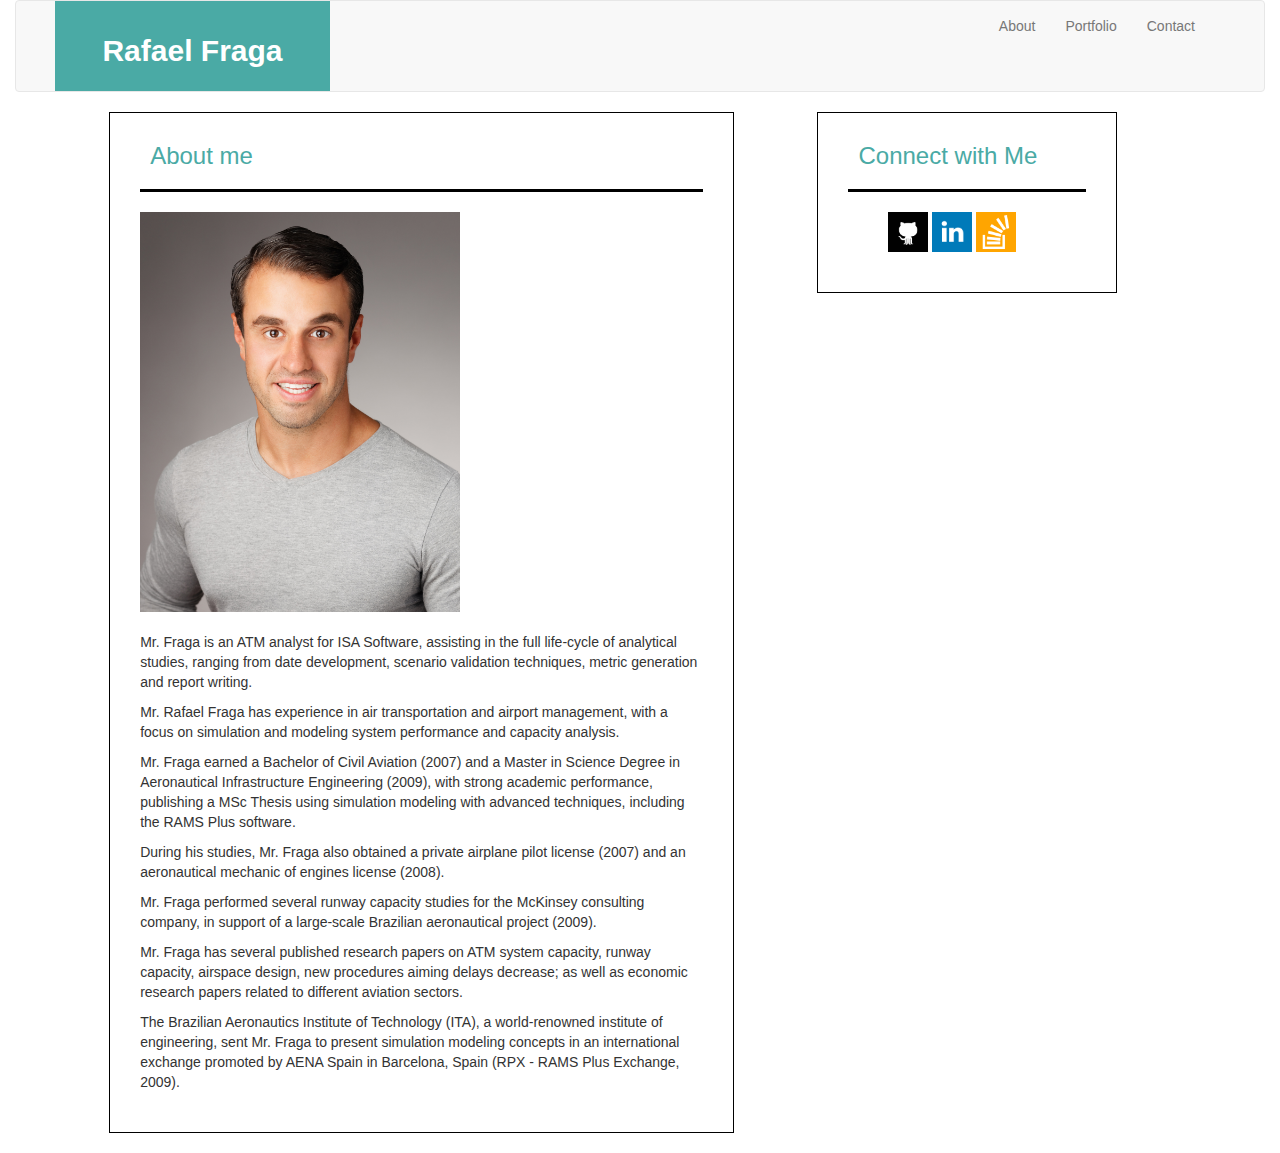
==== index.html @ 48d2d0a5 "first commit" ====
<!DOCTYPE html>
<html>
<head>
	<meta charset="utf-8" />
	<meta http-equiv="X-UA-Compatible" content="IE=edge">
	<title>Rafael Fraga</title>
	<meta name="viewport" content="width=device-width, initial-scale=1">
	<link href="http://maxcdn.bootstrapcdn.com/bootstrap/3.3.0/css/bootstrap.min.css" rel="stylesheet" id="bootstrap-css">
	<link rel="stylesheet" type="text/css" media="screen" href="style.css" />
<script src="http://maxcdn.bootstrapcdn.com/bootstrap/3.3.0/js/bootstrap.min.js"></script>
<script src="http://code.jquery.com/jquery-1.11.1.min.js"></script>
</head>
<body>
<div class="container-fluid">
    <nav class="navbar navbar-default">
      <div class="container">

        <div class="navbar-header">
          <button type="button" class="navbar-toggle collapsed" data-toggle="collapse" data-target="#navbar-collapse-1">
            <span class="sr-only">Toggle navigation</span>
            <span class="icon-bar"></span>
            <span class="icon-bar"></span>
            <span class="icon-bar"></span>
          </button>
					<a class="navbar-brand" href="index.html" id="logo">Rafael Fraga</a>
        </div>
        <div class="collapse navbar-collapse" id="navbar-collapse-1">
          <ul class="nav navbar-nav navbar-right">
            <li><a href="index.html">About</a></li>
            <li><a href="portfolio.html">Portfolio</a></li>
						<li><a href="contact.html">Contact</a></li>
          </ul>
          <ul class="collapse nav navbar-nav nav-collapse" id="nav-collapse1">
            <li><a href="index.html">About</a></li>
            <li><a href="portfolio.html">Portfolio</a></li>
						<li><a href="contact.html">Contact</a></li>
          </ul>
        </div>
      </div>
		</nav>
	</div>


		<div class="row">
				<div class="col-sm-1">
						<div class="card">
							<div class="card-block">
							</div>
						</div>
					</div>
			<div class="col-sm-6">
				<div class="card">
				
				
					<div id="border">
				
				
						<div class="card-block">
								<section id="main-header">
					<h3 class="card-title">About me</h3></section><br>
					<img class="card-img-top" src="images/bio-image.jpg" style="width: 32rem;" class="rounded" alt="Rafael Fraga"><br>
					<br><p class="card-text">Mr. Fraga is an ATM analyst for ISA Software, assisting in the full life-cycle of analytical
						studies, ranging from date development, scenario validation techniques, metric generation and
						report writing. </p>
					<p>Mr. Rafael Fraga has experience in air transportation and airport management, with a focus on
						simulation and modeling system performance and capacity analysis.</p>
					<p>Mr. Fraga earned a Bachelor of Civil Aviation (2007) and a Master in Science Degree in
						Aeronautical Infrastructure Engineering (2009), with strong academic performance, publishing a
						MSc Thesis using simulation modeling with advanced techniques, including the RAMS Plus
						software.</p>
					<p>During his studies, Mr. Fraga also obtained a private airplane pilot license (2007) and an
						aeronautical mechanic of engines license (2008).</p>
					<p>Mr. Fraga performed several runway capacity studies for the McKinsey consulting company, in
						support of a large-scale Brazilian aeronautical project (2009).</p>
					<p>Mr. Fraga has several published research papers on ATM system capacity, runway capacity,
						airspace design, new procedures aiming delays decrease; as well as economic research papers
						related to different aviation sectors.</p>
					<p>The Brazilian Aeronautics Institute of Technology (ITA), a world-renowned institute of
						engineering, sent Mr. Fraga to present simulation modeling concepts in an international
						exchange promoted by AENA Spain in Barcelona, Spain (RPX - RAMS Plus Exchange, 2009).</p>

				
					</div>

				</div>


				</div>
			</div>
			
			<div class="col-sm-4">
				<div class="card">
						<div id="border2">
								<div class="card-block">
										<section id="main-header">
							<h3 class="card-title">Connect with Me</h3></section><br>
									</section>

									<ul>
										<li><a href="http://www.github.com"><img id="side-image" src="images/Github-Icon.png" style="width: 4rem;" alt="Github-Icon"/></a></li>
										<li><a href="http://www.linkedin.com"><img id="side-image" src="images/LinkedIn-Icon.png" style="width: 4rem;" alt="LinkedIN-Icon"/></a></li>
										<li><a href="http://www.stackoverflow.com"><img id="side-image" src="images/StackOverflow-Icon.png" style="width: 4rem;" alt="StackOverflow-Icon"/></a></li>
									</ul>
								</div>
								</div>
					</div>
				</div>
			</div>
			<div class="col-sm-1">
					<div class="card">
						<div class="card-block">
						</div>
					</div>
				</div>
		</div>

		


</body>
</html>
---- style.css ----
.card {
        margin: 0 auto; /* Added */
        float: none; /* Added */
        margin-bottom: 10px; /* Added */
}

ul li {
	display:inline;
	white-space:pre;
}

#border {
padding: 0 30px 30px;
margin:0px auto 0;
border-style:solid;
border-width:1px;
border-color: black;
}

#border2 {
        padding: 0 30px 30px;
        margin:0px auto 0;
        border-style:solid;
        border-width:1px;
        border-color: black;
        width: 300px;
        }

#main-header {
	border-style:solid;
	border-width:0 0 3px 0;
	border-color: black;
	color: #4aaaa5;
	padding:10px 0 10px 10px;
}

#logo {
	width: 275px;
	height: 90px;
	background: #4aaaa5;
	float: left;
	text-align: center;
	line-height: 70px;
	font-weight: 700;
	color: #ffffff;
	font-size: 30px;
	text-decoration: none;
}

#contact_form {	
	color: #4aaaa5;
	padding:10px 0 10px 10px;
	width: 475px;
}
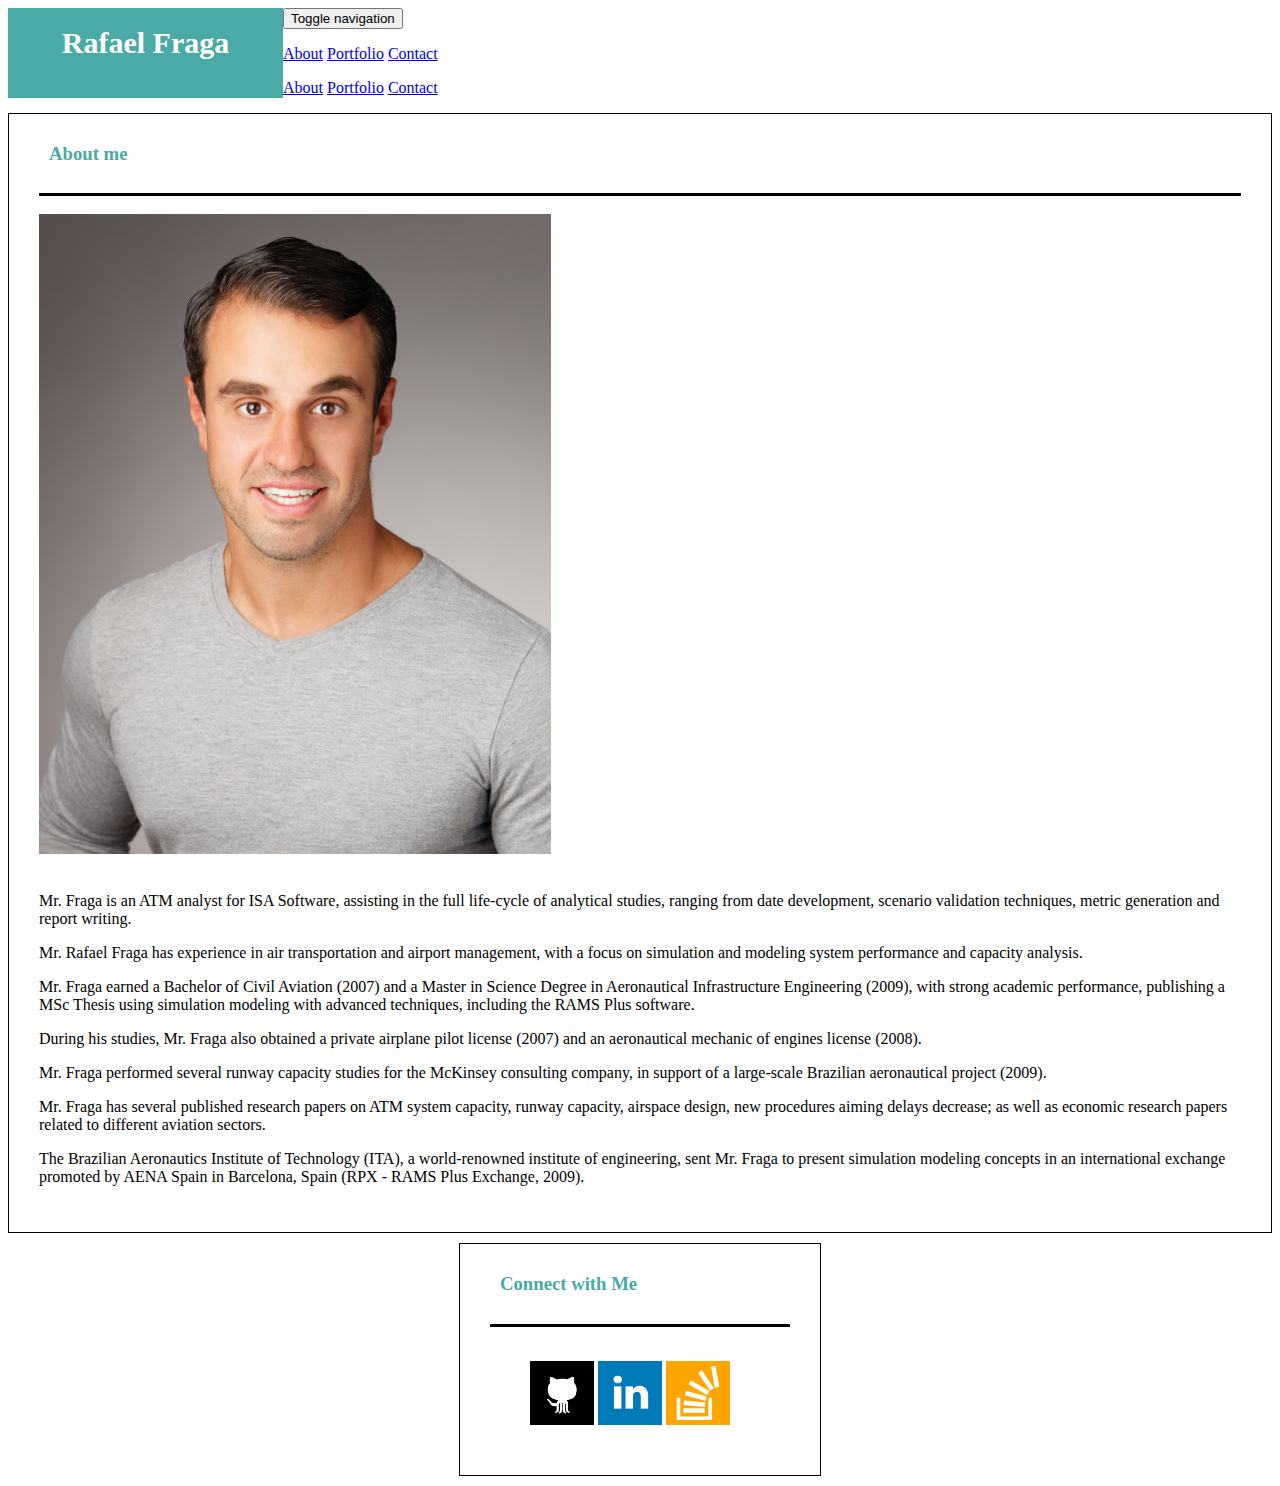
==== commit b23b746b: "Update index.html" ====
--- a/index.html
+++ b/index.html
@@ -5,7 +5,7 @@
 	<meta http-equiv="X-UA-Compatible" content="IE=edge">
 	<title>Rafael Fraga</title>
 	<meta name="viewport" content="width=device-width, initial-scale=1">
-	<link href="http://maxcdn.bootstrapcdn.com/bootstrap/3.3.0/css/bootstrap.min.css" rel="stylesheet" id="bootstrap-css">
+	<link href="https://stackpath.bootstrapcdn.com/bootstrap/4.1.0/css/bootstrap.min.css" rel="stylesheet" integrity="sha384-9gVQ4dYFwwWSjIDZnLEWnxCjeSWFphJiwGPXr1jddIhOegiu1FwO5qRGvFXOdJZ4" crossorigin="anonymous">
 	<link rel="stylesheet" type="text/css" media="screen" href="style.css" />
 <script src="http://maxcdn.bootstrapcdn.com/bootstrap/3.3.0/js/bootstrap.min.js"></script>
 <script src="http://code.jquery.com/jquery-1.11.1.min.js"></script>
@@ -118,4 +118,4 @@
 
 
 </body>
-</html>+</html>
